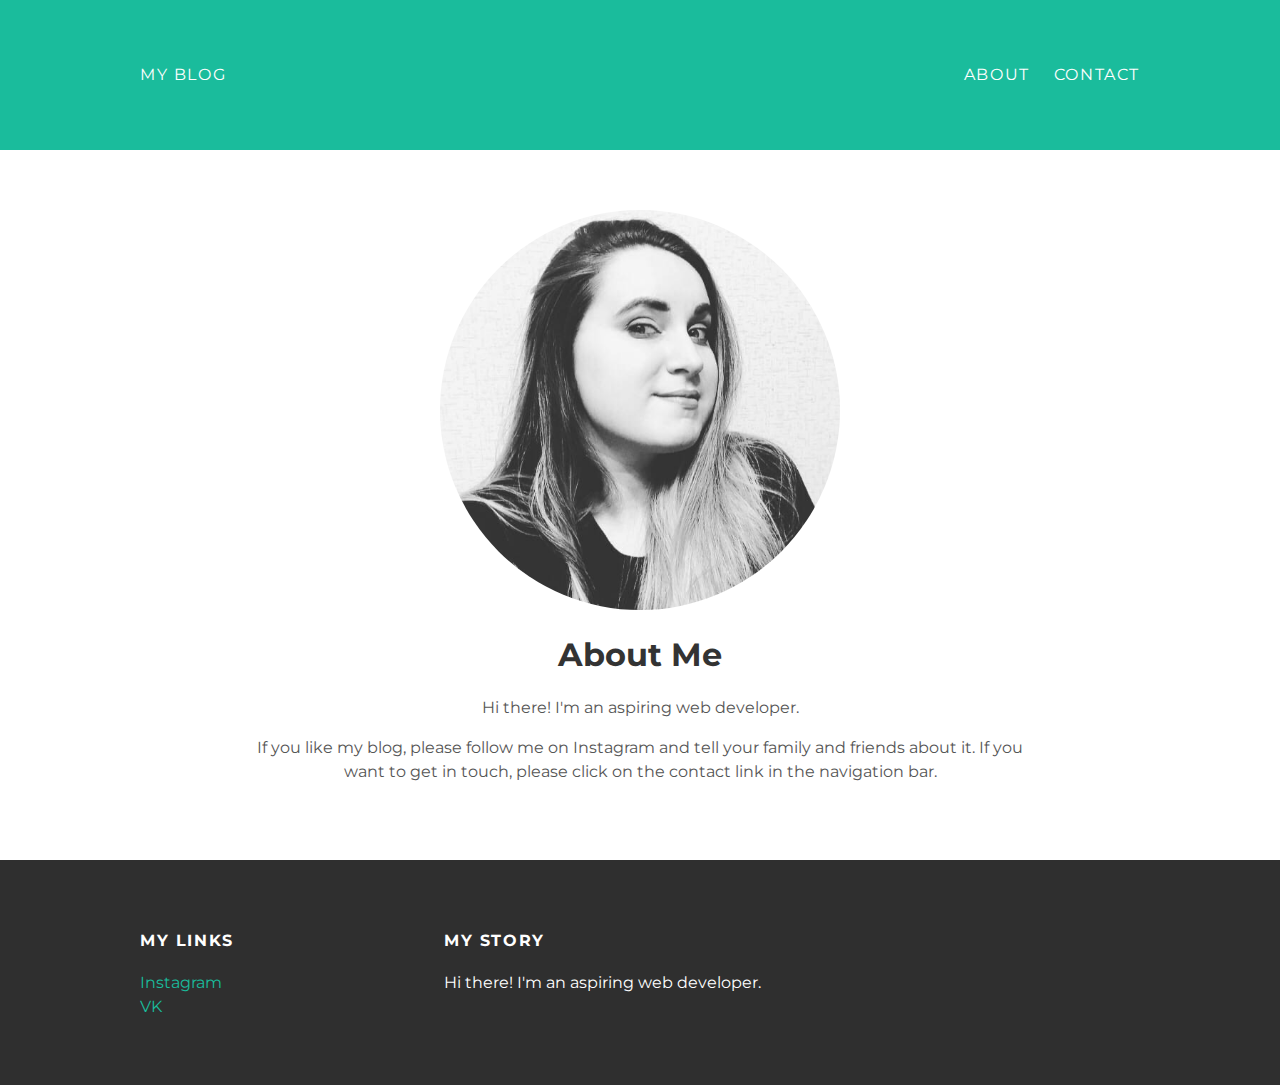
==== about.html @ cd3c329f "Add files via upload" ====
<!DOCTYPE HTML>

<html>

<head>
    <title>My blog</title>
    <link rel="stylesheet" href="style.css">
</head>

<body>
    <div id="header">
        <div class="container">
            <a href="index.html">My Blog</a>
                <ul id="header-nav">
                    <li>
                        <a href="about.html">About</a>
                            </li>
                    <li>
                        <a href="mailto:sawakonot_sadako@mail.ru">Contact</a>
                    </li>
                </ul>
        </div>
    </div>
    <div id="content">
        <div class="container">
            <div class="about">
                <div class="about-author">
                    <img src="Me.jpg" width="400" height="400">
                </div>
            <h1 class="about-title">About Me</h1>
                <div class="about-content">
                <p>Hi there! I'm an aspiring web developer.</p>
                <p>If you like my blog, please follow me
                on Instagram and tell your family and friends about it.
                If you want to get in touch, please click on the contact
                link in the navigation bar.</p>
                </div>
            </div>
        </div>
    </div>
    <div id="footer">
        <div class="container">
            <div class="column">
                <h4>My links</h4>
                    <p>
                        <a href="https://www.instagram.com/somi_kate">Instagram</a>
                        <br>
                        <a href="https://vk.com/somichan">VK</a>
                    </p>
            </div>
            <div class="column">
                <h4>My Story</h4>
                    <p>Hi there! I'm an aspiring web developer.</p>
            </div>
        </div>
    </div>
</body>

</html>
---- style.css ----
@import url(http://fonts.googleapis.com/css?family=Montserrat:400,700);

body {
    color: #555;
    margin: 0;
    font-family: 'Montserrat', sans-serif;
}

a {
    color: #1abc9c;
    text-decoration: none;
}

a:hover {
    color: #F6A623;
}

h1, h2, h3, h4 {
    color: #333;
}

p {
    line-height: 1.5;
}

#header {
    background-color: #1abc9c;
    height: 150px;
    line-height: 150px;
}

#header a {
    color: white;
    text-decoration: none;
    text-transform: uppercase;
    letter-spacing: 0.1em;
}

#header a:hover {
    color: #222;
}

#header-title {
    display: block;
    float: left;
    font-size: 20px;
    font-weight: bold;
}

#header-nav {
    display: block;
    float: right;
    margin-top: 0;
}

#header-nav li {
    display: inline;
    padding-left: 20px;
}

.container {
    max-width: 1000px;
    margin: 0 auto;
}

#footer {
    background-color: #2f2f2f;
    padding: 50px 0;
}

.column {
    min-width: 300px;
    display: inline-block;
    vertical-align: top;
}

#footer h4 {
    color: white;
    text-transform: uppercase;
    letter-spacing: 0.1em;
}

#footer p {
    color: white;
}

.post {
    max-width: 800px;
    margin: 0 auto;
    padding: 60px 0;
}

.post-author img {
    width: 50px;
    height: 50px;
    vertical-align: middle;
}

.post-author span {
    margin-left: 16px;
}

.post-date {
    color: #D2D2D2;
    font-size: 14px;
    font-weight: bold;
    text-transform: uppercase;
    letter-spacing: 0.1em;
}

.post, .about {
    max-width: 800px;
    margin: 0 auto;
    padding: 60px 0;
}

.about {
    text-align: center;
}

.post-author img, .about-author img {
    border-radius: 50%;
}

.post-container:nth-child(even) {
    background-color: #f2f2f2;
}
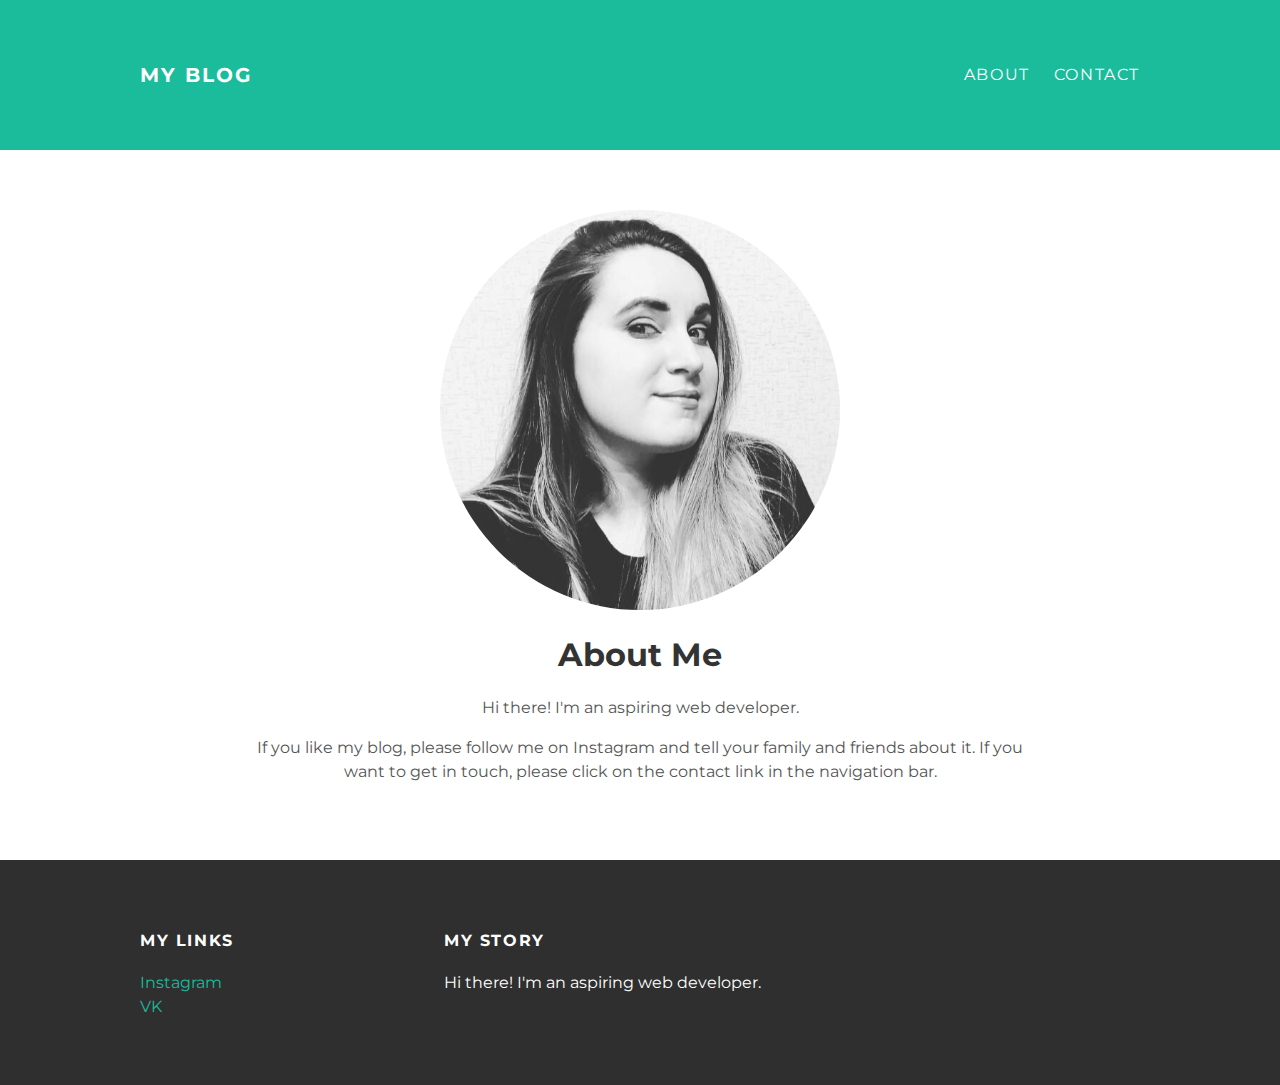
==== commit cf8643cb: "Add files via upload" ====
--- a/about.html
+++ b/about.html
@@ -10,15 +10,15 @@
 <body>
     <div id="header">
         <div class="container">
-            <a href="index.html">My Blog</a>
-                <ul id="header-nav">
-                    <li>
-                        <a href="about.html">About</a>
-                            </li>
-                    <li>
-                        <a href="mailto:sawakonot_sadako@mail.ru">Contact</a>
-                    </li>
-                </ul>
+            <a id="header-title" href="index.html">My Blog</a>
+            <ul id="header-nav">
+                <li>
+                    <a href="about.html">About</a>
+                </li>
+                <li>
+                    <a href="mailto:sawakonot_sadako@mail.ru">Contact</a>
+                </li>
+            </ul>
         </div>
     </div>
     <div id="content">
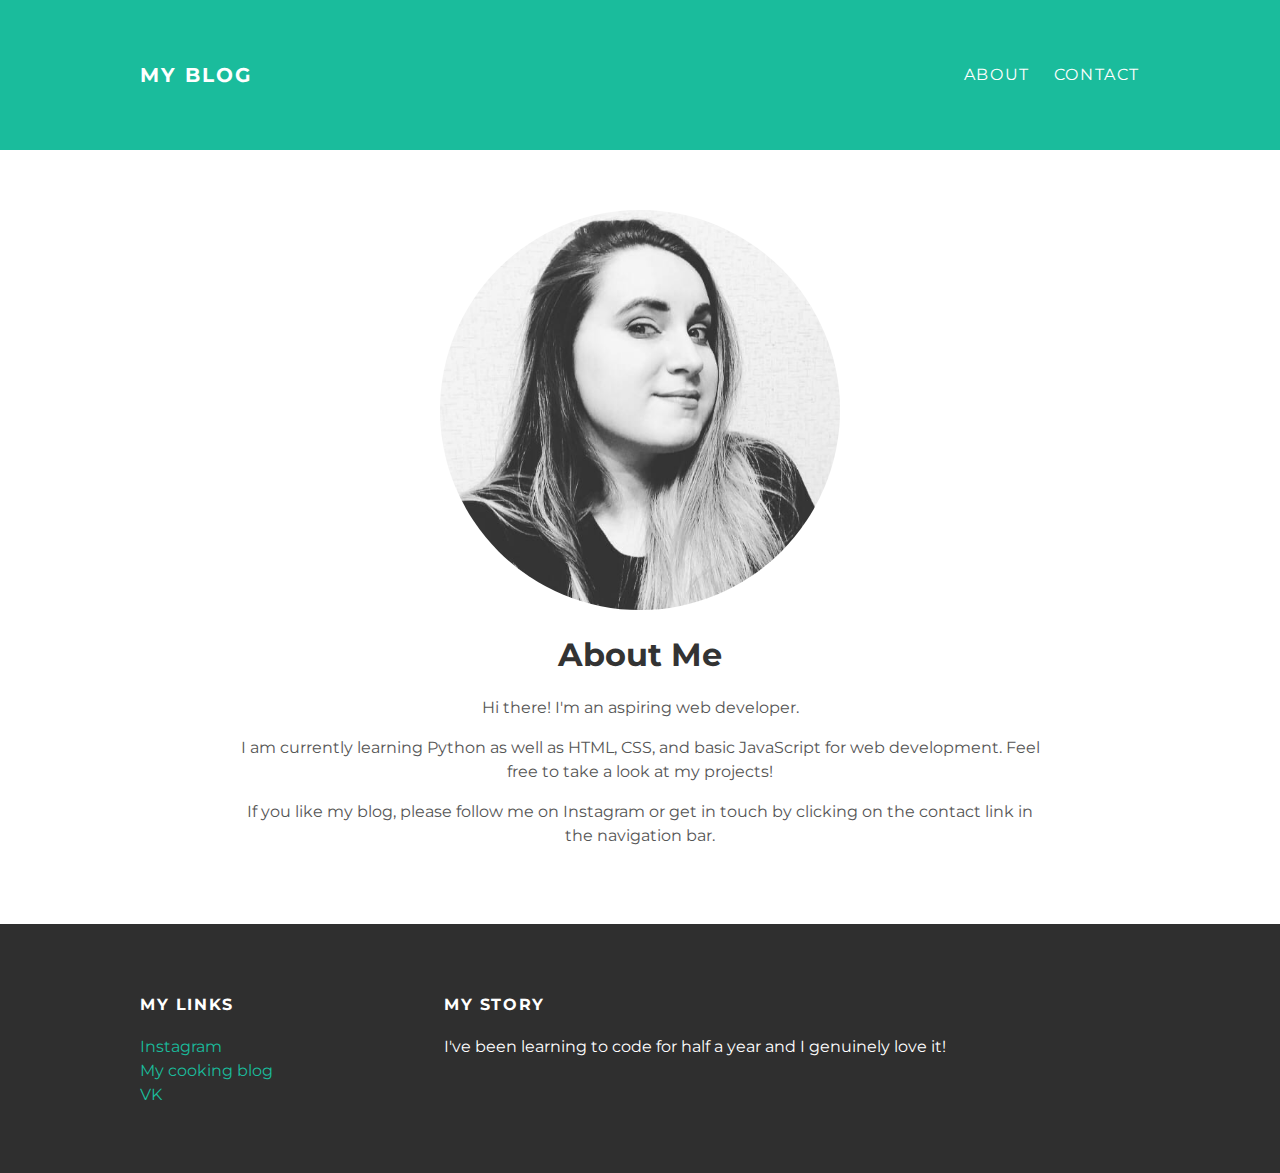
==== commit aa299cda: "Add files via upload" ====
--- a/about.html
+++ b/about.html
@@ -30,9 +30,9 @@
             <h1 class="about-title">About Me</h1>
                 <div class="about-content">
                 <p>Hi there! I'm an aspiring web developer.</p>
+                <p>I am currently learning Python as well as HTML, CSS, and basic JavaScript for web development. Feel free to take a look at my projects!</p>
                 <p>If you like my blog, please follow me
-                on Instagram and tell your family and friends about it.
-                If you want to get in touch, please click on the contact
+                on Instagram or get in touch by clicking on the contact
                 link in the navigation bar.</p>
                 </div>
             </div>
@@ -45,12 +45,14 @@
                     <p>
                         <a href="https://www.instagram.com/somi_kate">Instagram</a>
                         <br>
+                        <a href="https://www.instagram.com/somi_foodie">My cooking blog</a>
+                        <br>
                         <a href="https://vk.com/somichan">VK</a>
                     </p>
             </div>
             <div class="column">
                 <h4>My Story</h4>
-                    <p>Hi there! I'm an aspiring web developer.</p>
+                    <p>I've been learning to code for half a year and I genuinely love it!</p>
             </div>
         </div>
     </div>
